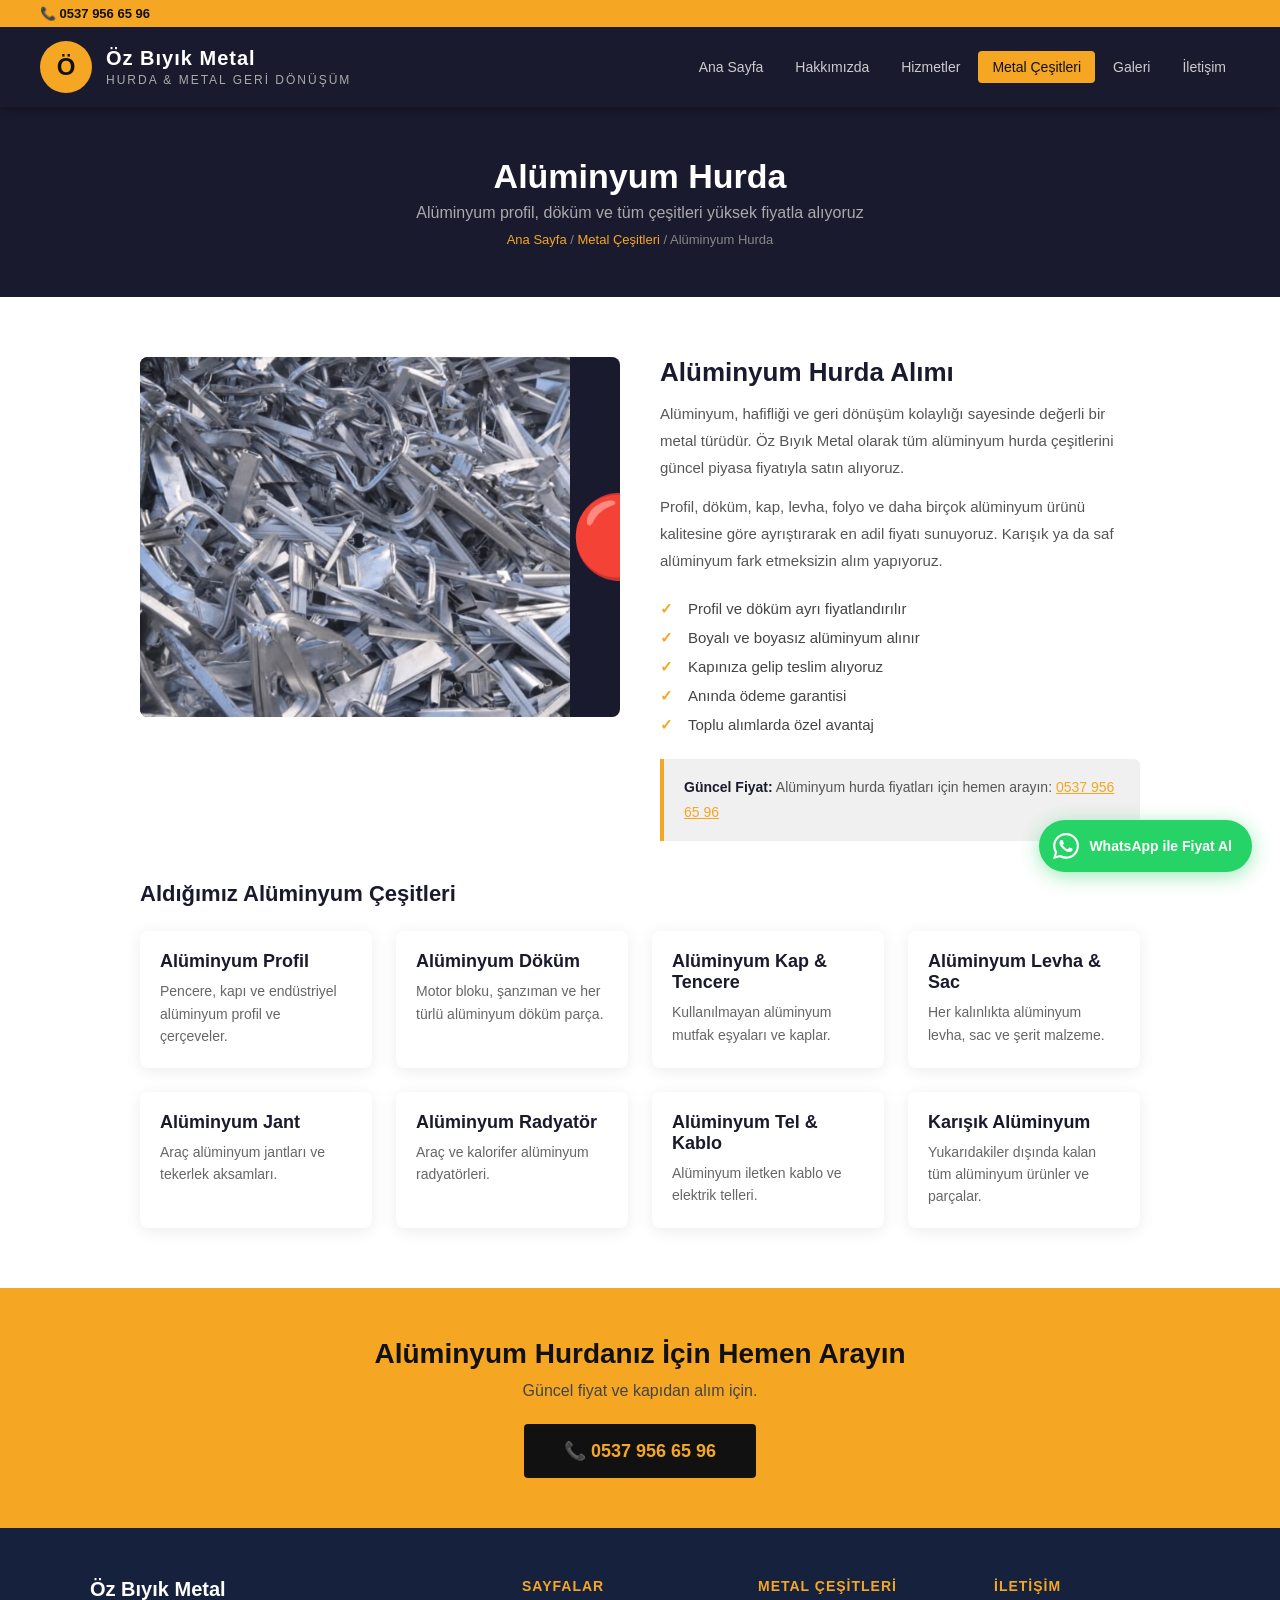
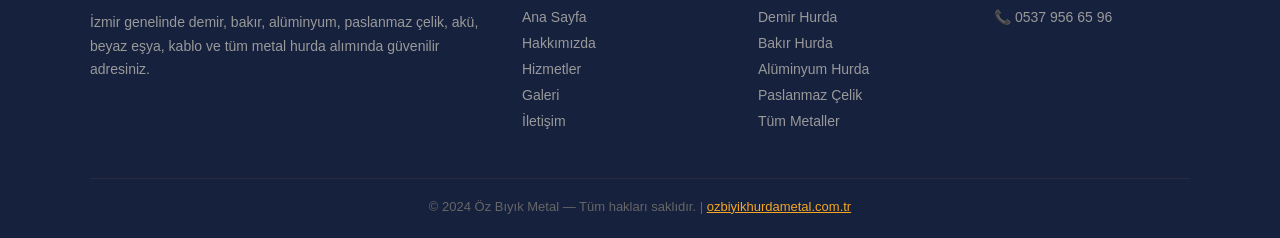
==== aluminyum.html @ ca0a22c1 "Oz Biyik Metal website - ilk yukleme" ====
﻿<!DOCTYPE html>
<html lang="tr">
<head>
  <meta charset="UTF-8">
  <meta name="viewport" content="width=device-width, initial-scale=1.0">
  <title>Öz Bıyık Metal – Alüminyum Hurda Alımı İzmir | Öz Bıyık Metal</title>
  <meta name="description" content="İzmir'de alüminyum profil, döküm, jant ve levha hurda alımı. 0537 956 65 96">
  <meta name="keywords" content="alüminyum hurda alım izmir, alüminyum profil hurda">
  <meta name="robots" content="index, follow">
  <meta name="author" content="Öz Bıyık Metal">
  <meta name="geo.region" content="TR-35">
  <meta name="geo.placename" content="İzmir">
  <meta property="og:type" content="website">
  <meta property="og:title" content="Öz Bıyık Metal – Alüminyum Hurda Alımı İzmir | Öz Bıyık Metal">
  <meta property="og:description" content="İzmir'de alüminyum profil, döküm, jant ve levha hurda alımı. 0537 956 65 96">
  <meta property="og:url" content="https://ozbiyikhurdametal.com.tr/aluminyum.html">
  <meta property="og:image" content="img/demir-hurdasi.avif">
  <meta property="og:locale" content="tr_TR">
  <meta property="og:site_name" content="Öz Bıyık Metal">
  <link rel="canonical" href="https://ozbiyikhurdametal.com.tr/aluminyum.html">
  <link rel="stylesheet" href="style.css">
</head>
<body>

<header>
  <div class="header-top">
    <a href="tel:05379566596">&#128222; 0537 956 65 96</a>
  </div>
  <div class="header-main">
    <a class="logo" href="index.html">
      <div class="logo-icon">Ö</div>
      <div class="logo-text">
        <h1>Öz Bıyık Metal</h1>
        <span>Hurda &amp; Metal Geri Dönüşüm</span>
      </div>
    </a>
    <button class="nav-toggle" id="navToggle" aria-label="Menüyü Aç/Kapat"><span></span><span></span><span></span></button>
    <nav id="mainNav">
      <a href="index.html">Ana Sayfa</a>
      <a href="hakkimizda.html">Hakkımızda</a>
      <a href="hizmetler.html">Hizmetler</a>
      <a href="metal-cesitleri.html" class="active">Metal Çeşitleri</a>
      <a href="galeri.html">Galeri</a>
      <a href="iletisim.html">İletişim</a>
    </nav>
  </div>
</header>

<div class="page-hero">
  <h2>Alüminyum Hurda</h2>
  <p>Alüminyum profil, döküm ve tüm çeşitleri yüksek fiyatla alıyoruz</p>
  <div class="breadcrumb"><a href="index.html">Ana Sayfa</a> / <a href="metal-cesitleri.html">Metal Çeşitleri</a> / Alüminyum Hurda</div>
</div>

<section class="section">
  <div class="metal-detail">
    <div class="metal-detail-hero">
      <div class="metal-detail-img">
        <img src="img/aluminyum-hurdasi.avif" alt="Alüminyum Hurda" onerror="this.style.display='none'">
        &#128308;
      </div>
      <div class="metal-info">
        <h3>Alüminyum Hurda Alımı</h3>
        <p>Alüminyum, hafifliği ve geri dönüşüm kolaylığı sayesinde değerli bir metal türüdür. Öz Bıyık Metal olarak tüm alüminyum hurda çeşitlerini güncel piyasa fiyatıyla satın alıyoruz.</p>
        <p>Profil, döküm, kap, levha, folyo ve daha birçok alüminyum ürünü kalitesine göre ayrıştırarak en adil fiyatı sunuyoruz. Karışık ya da saf alüminyum fark etmeksizin alım yapıyoruz.</p>
        <ul class="check-list">
          <li>Profil ve döküm ayrı fiyatlandırılır</li>
          <li>Boyalı ve boyasız alüminyum alınır</li>
          <li>Kapınıza gelip teslim alıyoruz</li>
          <li>Anında ödeme garantisi</li>
          <li>Toplu alımlarda özel avantaj</li>
        </ul>
        <div class="info-box">
          <p><strong>Güncel Fiyat:</strong> Alüminyum hurda fiyatları için hemen arayın: <a href="tel:05379566596" style="color:var(--gold);">0537 956 65 96</a></p>
        </div>
      </div>
    </div>

    <h3 style="font-size:22px;font-weight:800;color:var(--primary);margin-bottom:24px;">Aldığımız Alüminyum Çeşitleri</h3>
    <div class="grid-4">
      <div class="card"><div class="card-body"><h3>Alüminyum Profil</h3><p>Pencere, kapı ve endüstriyel alüminyum profil ve çerçeveler.</p></div></div>
      <div class="card"><div class="card-body"><h3>Alüminyum Döküm</h3><p>Motor bloku, şanzıman ve her türlü alüminyum döküm parça.</p></div></div>
      <div class="card"><div class="card-body"><h3>Alüminyum Kap &amp; Tencere</h3><p>Kullanılmayan alüminyum mutfak eşyaları ve kaplar.</p></div></div>
      <div class="card"><div class="card-body"><h3>Alüminyum Levha &amp; Sac</h3><p>Her kalınlıkta alüminyum levha, sac ve şerit malzeme.</p></div></div>
      <div class="card"><div class="card-body"><h3>Alüminyum Jant</h3><p>Araç alüminyum jantları ve tekerlek aksamları.</p></div></div>
      <div class="card"><div class="card-body"><h3>Alüminyum Radyatör</h3><p>Araç ve kalorifer alüminyum radyatörleri.</p></div></div>
      <div class="card"><div class="card-body"><h3>Alüminyum Tel &amp; Kablo</h3><p>Alüminyum iletken kablo ve elektrik telleri.</p></div></div>
      <div class="card"><div class="card-body"><h3>Karışık Alüminyum</h3><p>Yukarıdakiler dışında kalan tüm alüminyum ürünler ve parçalar.</p></div></div>
    </div>
  </div>
</section>

<section style="background: var(--gold); padding: 50px 40px; text-align: center;">
  <h2 style="font-size: 28px; font-weight: 800; color: #111; margin-bottom: 12px;">Alüminyum Hurdanız İçin Hemen Arayın</h2>
  <p style="color: #444; font-size: 16px; margin-bottom: 24px;">Güncel fiyat ve kapıdan alım için.</p>
  <a class="btn btn-gold" href="tel:05379566596" style="background: #111; color: var(--gold); font-size: 18px; padding: 16px 40px;">&#128222; 0537 956 65 96</a>
</section>

<footer>
  <div class="footer-grid">
    <div class="footer-brand"><h3>Öz Bıyık Metal</h3><p>İzmir genelinde demir, bakır, alüminyum, paslanmaz çelik, akü, beyaz eşya, kablo ve tüm metal hurda alımında güvenilir adresiniz.</p></div>
    <div class="footer-col"><h4>Sayfalar</h4><ul><li><a href="index.html">Ana Sayfa</a></li><li><a href="hakkimizda.html">Hakkımızda</a></li><li><a href="hizmetler.html">Hizmetler</a></li><li><a href="galeri.html">Galeri</a></li><li><a href="iletisim.html">İletişim</a></li></ul></div>
    <div class="footer-col"><h4>Metal Çeşitleri</h4><ul><li><a href="demir.html">Demir Hurda</a></li><li><a href="bakir.html">Bakır Hurda</a></li><li><a href="aluminyum.html">Alüminyum Hurda</a></li><li><a href="paslanmaz.html">Paslanmaz Çelik</a></li><li><a href="metal-cesitleri.html">Tüm Metaller</a></li></ul></div>
    <div class="footer-col"><h4>İletişim</h4><ul><li><a href="tel:05379566596">&#128222; 0537 956 65 96</a></li></ul></div>
  </div>
  <div class="footer-bottom"><p>&copy; 2024 Öz Bıyık Metal &mdash; Tüm hakları saklıdır. | <a href="http://ozbiyikhurdametal.com.tr" style="color: var(--gold);">ozbiyikhurdametal.com.tr</a></p></div>
</footer>


<!-- WhatsApp Float -->
<div class="wa-float">
  <a href="https://wa.me/905379566596?text=Merhaba%2C%20hurda%20fiyat%20almak%20istiyorum." target="_blank" rel="noopener" class="wa-btn">
    <svg viewBox="0 0 24 24" xmlns="http://www.w3.org/2000/svg"><path d="M17.472 14.382c-.297-.149-1.758-.867-2.03-.967-.273-.099-.471-.148-.67.15-.197.297-.767.966-.94 1.164-.173.199-.347.223-.644.075-.297-.15-1.255-.463-2.39-1.475-.883-.788-1.48-1.761-1.653-2.059-.173-.297-.018-.458.13-.606.134-.133.298-.347.446-.52.149-.174.198-.298.298-.497.099-.198.05-.371-.025-.52-.075-.149-.669-1.612-.916-2.207-.242-.579-.487-.5-.669-.51-.173-.008-.371-.01-.57-.01-.198 0-.52.074-.792.372-.272.297-1.04 1.016-1.04 2.479 0 1.462 1.065 2.875 1.213 3.074.149.198 2.096 3.2 5.077 4.487.709.306 1.262.489 1.694.625.712.227 1.36.195 1.871.118.571-.085 1.758-.719 2.006-1.413.248-.694.248-1.289.173-1.413-.074-.124-.272-.198-.57-.347m-5.421 7.403h-.004a9.87 9.87 0 0 1-5.031-1.378l-.361-.214-3.741.982.998-3.648-.235-.374a9.86 9.86 0 0 1-1.51-5.26c.001-5.45 4.436-9.884 9.888-9.884 2.64 0 5.122 1.03 6.988 2.898a9.825 9.825 0 0 1 2.893 6.994c-.003 5.45-4.437 9.884-9.885 9.884m8.413-18.297A11.815 11.815 0 0 0 12.05 0C5.495 0 .16 5.335.157 11.892c0 2.096.547 4.142 1.588 5.945L.057 24l6.305-1.654a11.882 11.882 0 0 0 5.683 1.448h.005c6.554 0 11.89-5.335 11.893-11.893a11.821 11.821 0 0 0-3.48-8.413z"/></svg>
    <span>WhatsApp ile Fiyat Al</span>
  </a>
</div>

<!-- Mobil Alt CTA Çubuğu -->
<div class="mobile-cta-bar">
  <a href="tel:05379566596" class="mcta-call">
    <svg viewBox="0 0 24 24"><path d="M6.62 10.79a15.05 15.05 0 0 0 6.59 6.59l2.2-2.2a1 1 0 0 1 1.02-.24c1.12.37 2.33.57 3.57.57a1 1 0 0 1 1 1V20a1 1 0 0 1-1 1C10.61 21 3 13.39 3 4a1 1 0 0 1 1-1h3.5a1 1 0 0 1 1 1c0 1.25.2 2.45.57 3.57a1 1 0 0 1-.25 1.02l-2.2 2.2z"/></svg>
    Hemen Ara
  </a>
  <a href="https://wa.me/905379566596?text=Merhaba%2C%20hurda%20fiyat%20almak%20istiyorum." target="_blank" rel="noopener" class="mcta-wa">
    <svg viewBox="0 0 24 24"><path d="M17.472 14.382c-.297-.149-1.758-.867-2.03-.967-.273-.099-.471-.148-.67.15-.197.297-.767.966-.94 1.164-.173.199-.347.223-.644.075-.297-.15-1.255-.463-2.39-1.475-.883-.788-1.48-1.761-1.653-2.059-.173-.297-.018-.458.13-.606.134-.133.298-.347.446-.52.149-.174.198-.298.298-.497.099-.198.05-.371-.025-.52-.075-.149-.669-1.612-.916-2.207-.242-.579-.487-.5-.669-.51-.173-.008-.371-.01-.57-.01-.198 0-.52.074-.792.372-.272.297-1.04 1.016-1.04 2.479 0 1.462 1.065 2.875 1.213 3.074.149.198 2.096 3.2 5.077 4.487.709.306 1.262.489 1.694.625.712.227 1.36.195 1.871.118.571-.085 1.758-.719 2.006-1.413.248-.694.248-1.289.173-1.413-.074-.124-.272-.198-.57-.347m-5.421 7.403h-.004a9.87 9.87 0 0 1-5.031-1.378l-.361-.214-3.741.982.998-3.648-.235-.374a9.86 9.86 0 0 1-1.51-5.26c.001-5.45 4.436-9.884 9.888-9.884 2.64 0 5.122 1.03 6.988 2.898a9.825 9.825 0 0 1 2.893 6.994c-.003 5.45-4.437 9.884-9.885 9.884m8.413-18.297A11.815 11.815 0 0 0 12.05 0C5.495 0 .16 5.335.157 11.892c0 2.096.547 4.142 1.588 5.945L.057 24l6.305-1.654a11.882 11.882 0 0 0 5.683 1.448h.005c6.554 0 11.89-5.335 11.893-11.893a11.821 11.821 0 0 0-3.48-8.413z"/></svg>
    WhatsApp Fiyat Al
  </a>
</div>
<script src="main.js"></script>
</body>
</html>
---- style.css ----
﻿* {
  margin: 0;
  padding: 0;
  box-sizing: border-box;
}

:root {
  --primary: #1a1a2e;
  --secondary: #16213e;
  --accent: #e94560;
  --gold: #f5a623;
  --light: #f0f0f0;
  --text: #333;
  --border: #ddd;
}

body {
  font-family: 'Segoe UI', Tahoma, Geneva, Verdana, sans-serif;
  color: var(--text);
  background: #fff;
}

/* ── HEADER ── */
header {
  background: var(--primary);
  color: #fff;
  padding: 0;
  position: sticky;
  top: 0;
  z-index: 1000;
  box-shadow: 0 2px 10px rgba(0,0,0,0.4);
}

.header-top {
  background: var(--gold);
  color: #111;
  padding: 6px 40px;
  font-size: 13px;
  display: flex;
  justify-content: space-between;
  align-items: center;
}

.header-top a {
  color: #111;
  text-decoration: none;
  font-weight: 600;
}

.header-main {
  display: flex;
  align-items: center;
  justify-content: space-between;
  padding: 14px 40px;
}

.logo {
  display: flex;
  align-items: center;
  gap: 14px;
  text-decoration: none;
  color: #fff;
}

.logo-icon {
  width: 52px;
  height: 52px;
  background: var(--gold);
  border-radius: 50%;
  display: flex;
  align-items: center;
  justify-content: center;
  font-size: 24px;
  font-weight: 900;
  color: #111;
}

.logo-text h1 {
  font-size: 20px;
  font-weight: 800;
  letter-spacing: 1px;
}

.logo-text span {
  font-size: 12px;
  color: #aaa;
  letter-spacing: 2px;
  text-transform: uppercase;
}

nav {
  display: flex;
  gap: 4px;
  flex-wrap: wrap;
}

nav a {
  color: #ccc;
  text-decoration: none;
  padding: 8px 14px;
  border-radius: 4px;
  font-size: 14px;
  font-weight: 500;
  transition: all 0.2s;
}

nav a:hover,
nav a.active {
  background: var(--gold);
  color: #111;
}

/* ── HERO ── */
.hero {
  background: linear-gradient(135deg, #1a1a2e 0%, #2d2d44 50%, #1a1a2e 100%);
  color: #fff;
  padding: 80px 40px;
  text-align: center;
  position: relative;
  overflow: hidden;
}

.hero::before {
  content: '';
  position: absolute;
  inset: 0;
  background: url('img/hero-bg.avif') center/cover no-repeat;
  opacity: 0.15;
}

.hero-content {
  position: relative;
  max-width: 800px;
  margin: 0 auto;
}

.hero h2 {
  font-size: 44px;
  font-weight: 900;
  line-height: 1.2;
  margin-bottom: 16px;
}

.hero h2 span {
  color: var(--gold);
}

.hero p {
  font-size: 18px;
  color: #bbb;
  margin-bottom: 32px;
  line-height: 1.7;
}

.btn {
  display: inline-block;
  padding: 14px 32px;
  border-radius: 4px;
  font-size: 15px;
  font-weight: 700;
  text-decoration: none;
  transition: all 0.2s;
  cursor: pointer;
  border: none;
}

.btn-gold {
  background: var(--gold);
  color: #111;
}

.btn-gold:hover {
  background: #d4911e;
  transform: translateY(-1px);
}

.btn-outline {
  border: 2px solid var(--gold);
  color: var(--gold);
  background: transparent;
  margin-left: 12px;
}

.btn-outline:hover {
  background: var(--gold);
  color: #111;
}

/* ── SECTIONS ── */
.section {
  padding: 60px 40px;
}

.section-alt {
  background: var(--light);
}

.section-dark {
  background: var(--primary);
  color: #fff;
}

.section-title {
  text-align: center;
  margin-bottom: 48px;
}

.section-title h2 {
  font-size: 32px;
  font-weight: 800;
  color: var(--primary);
  margin-bottom: 8px;
}

.section-dark .section-title h2 {
  color: var(--gold);
}

.section-title p {
  color: #666;
  font-size: 16px;
}

.section-dark .section-title p {
  color: #aaa;
}

.section-title .underline {
  width: 60px;
  height: 4px;
  background: var(--gold);
  margin: 12px auto 0;
  border-radius: 2px;
}

/* ── CARDS / GRID ── */
.grid-3 {
  display: grid;
  grid-template-columns: repeat(auto-fit, minmax(260px, 1fr));
  gap: 24px;
  max-width: 1100px;
  margin: 0 auto;
}

.grid-4 {
  display: grid;
  grid-template-columns: repeat(auto-fit, minmax(220px, 1fr));
  gap: 24px;
  max-width: 1100px;
  margin: 0 auto;
}

.card {
  background: #fff;
  border-radius: 8px;
  box-shadow: 0 3px 16px rgba(0,0,0,0.08);
  overflow: hidden;
  transition: transform 0.2s, box-shadow 0.2s;
  text-decoration: none;
  color: inherit;
  display: block;
}

.card:hover {
  transform: translateY(-4px);
  box-shadow: 0 8px 28px rgba(0,0,0,0.14);
}

.card-img {
  width: 100%;
  height: 200px;
  object-fit: cover;
  background: #2a2a3e;
  display: flex;
  align-items: center;
  justify-content: center;
  font-size: 60px;
}

.card-img img {
  width: 100%;
  height: 100%;
  object-fit: cover;
}

.card-body {
  padding: 20px;
}

.card-body h3 {
  font-size: 18px;
  font-weight: 700;
  margin-bottom: 8px;
  color: var(--primary);
}

.card-body p {
  font-size: 14px;
  color: #666;
  line-height: 1.6;
}

/* ── STATS ── */
.stats {
  display: flex;
  justify-content: center;
  gap: 60px;
  padding: 50px 40px;
  background: var(--gold);
  flex-wrap: wrap;
}

.stat {
  text-align: center;
}

.stat h3 {
  font-size: 42px;
  font-weight: 900;
  color: #111;
  line-height: 1;
}

.stat p {
  font-size: 14px;
  color: #444;
  font-weight: 600;
  margin-top: 4px;
  text-transform: uppercase;
  letter-spacing: 1px;
}

/* ── WHY US ── */
.feature-list {
  max-width: 900px;
  margin: 0 auto;
  display: grid;
  grid-template-columns: repeat(auto-fit, minmax(260px, 1fr));
  gap: 28px;
}

.feature-item {
  display: flex;
  gap: 16px;
  align-items: flex-start;
}

.feature-icon {
  font-size: 32px;
  flex-shrink: 0;
  margin-top: 2px;
}

.feature-item h4 {
  font-size: 16px;
  font-weight: 700;
  margin-bottom: 6px;
  color: var(--primary);
}

.feature-item p {
  font-size: 14px;
  color: #555;
  line-height: 1.6;
}

/* ── PAGE HERO (inner pages) ── */
.page-hero {
  background: var(--primary);
  color: #fff;
  padding: 50px 40px;
  text-align: center;
}

.page-hero h2 {
  font-size: 34px;
  font-weight: 800;
}

.page-hero p {
  color: #aaa;
  margin-top: 8px;
}

.breadcrumb {
  font-size: 13px;
  color: #888;
  margin-top: 10px;
}

.breadcrumb a {
  color: var(--gold);
  text-decoration: none;
}

/* ── GALLERY ── */
.gallery-grid {
  display: grid;
  grid-template-columns: repeat(auto-fill, minmax(280px, 1fr));
  gap: 16px;
  max-width: 1100px;
  margin: 0 auto;
}

.gallery-item {
  border-radius: 8px;
  overflow: hidden;
  aspect-ratio: 4/3;
  background: #1a1a2e;
  display: flex;
  align-items: center;
  justify-content: center;
  font-size: 48px;
  cursor: pointer;
}

.gallery-item img {
  width: 100%;
  height: 100%;
  object-fit: cover;
  transition: transform 0.3s;
}

.gallery-item:hover img {
  transform: scale(1.05);
}

/* ── CONTACT ── */
.contact-grid {
  display: grid;
  grid-template-columns: 1fr 1fr;
  gap: 48px;
  max-width: 1000px;
  margin: 0 auto;
}

@media (max-width: 700px) {
  .contact-grid { grid-template-columns: 1fr; }
}

.contact-info h3 {
  font-size: 22px;
  font-weight: 700;
  margin-bottom: 24px;
  color: var(--primary);
}

.contact-item {
  display: flex;
  gap: 14px;
  margin-bottom: 20px;
  align-items: flex-start;
}

.contact-icon {
  font-size: 22px;
  flex-shrink: 0;
  width: 44px;
  height: 44px;
  background: var(--gold);
  border-radius: 50%;
  display: flex;
  align-items: center;
  justify-content: center;
}

.contact-item h4 {
  font-size: 14px;
  font-weight: 700;
  color: #888;
  text-transform: uppercase;
  letter-spacing: 1px;
  margin-bottom: 4px;
}

.contact-item p, .contact-item a {
  font-size: 15px;
  color: var(--text);
  text-decoration: none;
  line-height: 1.5;
}

.contact-form h3 {
  font-size: 22px;
  font-weight: 700;
  margin-bottom: 24px;
  color: var(--primary);
}

.form-group {
  margin-bottom: 16px;
}

.form-group label {
  display: block;
  font-size: 13px;
  font-weight: 600;
  color: #555;
  margin-bottom: 6px;
}

.form-group input,
.form-group textarea,
.form-group select {
  width: 100%;
  padding: 10px 14px;
  border: 2px solid var(--border);
  border-radius: 4px;
  font-size: 14px;
  font-family: inherit;
  transition: border-color 0.2s;
}

.form-group input:focus,
.form-group textarea:focus,
.form-group select:focus {
  outline: none;
  border-color: var(--gold);
}

.form-group textarea {
  resize: vertical;
  min-height: 110px;
}

/* ── TABLE ── */
.price-table {
  max-width: 800px;
  margin: 0 auto;
  width: 100%;
  border-collapse: collapse;
  border-radius: 8px;
  overflow: hidden;
  box-shadow: 0 3px 16px rgba(0,0,0,0.08);
}

.price-table th {
  background: var(--primary);
  color: #fff;
  padding: 14px 20px;
  text-align: left;
  font-size: 14px;
  text-transform: uppercase;
  letter-spacing: 1px;
}

.price-table td {
  padding: 12px 20px;
  border-bottom: 1px solid var(--border);
  font-size: 15px;
}

.price-table tr:nth-child(even) td {
  background: #f9f9f9;
}

.price-table tr:hover td {
  background: #fff8ec;
}

.badge {
  display: inline-block;
  padding: 3px 10px;
  border-radius: 12px;
  font-size: 12px;
  font-weight: 700;
}

.badge-green { background: #e6f9f0; color: #1a7a4a; }
.badge-blue  { background: #e8f0fe; color: #1a56db; }
.badge-gold  { background: #fff8e1; color: #b45309; }

/* ── ABOUT ── */
.about-grid {
  display: grid;
  grid-template-columns: 1fr 1fr;
  gap: 60px;
  align-items: center;
  max-width: 1000px;
  margin: 0 auto;
}

@media (max-width: 700px) {
  .about-grid { grid-template-columns: 1fr; }
}

.about-img {
  border-radius: 8px;
  overflow: hidden;
  background: #1a1a2e;
  min-height: 320px;
  display: flex;
  align-items: center;
  justify-content: center;
  font-size: 80px;
}

.about-img img {
  width: 100%;
  height: 100%;
  object-fit: cover;
}

.about-text h2 {
  font-size: 30px;
  font-weight: 800;
  color: var(--primary);
  margin-bottom: 16px;
}

.about-text p {
  color: #555;
  font-size: 15px;
  line-height: 1.8;
  margin-bottom: 14px;
}

.check-list {
  list-style: none;
  margin: 20px 0;
}

.check-list li {
  padding: 6px 0;
  padding-left: 28px;
  position: relative;
  color: #444;
  font-size: 15px;
}

.check-list li::before {
  content: '✓';
  position: absolute;
  left: 0;
  color: var(--gold);
  font-weight: 900;
}

/* ── MAP ── */
.map-container {
  max-width: 1000px;
  margin: 0 auto;
  border-radius: 8px;
  overflow: hidden;
  box-shadow: 0 3px 16px rgba(0,0,0,0.1);
}

.map-container iframe {
  width: 100%;
  height: 380px;
  border: none;
  display: block;
}

/* ── HAMBURGER MENÜ BUTONU ── */
.nav-toggle {
  display: none;
  flex-direction: column;
  justify-content: center;
  gap: 6px;
  background: none;
  border: none;
  cursor: pointer;
  padding: 8px 6px;
  z-index: 1100;
  flex-shrink: 0;
}

.nav-toggle span {
  display: block;
  width: 26px;
  height: 3px;
  background: #fff;
  border-radius: 2px;
  transition: transform 0.3s ease, opacity 0.3s ease;
}

.nav-toggle.active span:nth-child(1) { transform: rotate(45deg) translate(6px, 6px); }
.nav-toggle.active span:nth-child(2) { opacity: 0; transform: scaleX(0); }
.nav-toggle.active span:nth-child(3) { transform: rotate(-45deg) translate(6px, -6px); }

/* Mobil nav açıkken body scroll kilidi */
body.nav-open { overflow: hidden; }

/* ── MOBİL ALT ÇUBUK (WhatsApp + Ara) ── */
.mobile-cta-bar {
  display: none;
  position: fixed;
  bottom: 0; left: 0; right: 0;
  z-index: 9999;
  display: flex;
}

.mobile-cta-bar a {
  flex: 1;
  display: flex;
  align-items: center;
  justify-content: center;
  gap: 8px;
  padding: 14px 10px;
  font-size: 15px;
  font-weight: 700;
  text-decoration: none;
  color: #fff;
}

.mobile-cta-bar .mcta-call {
  background: #1a1a2e;
}

.mobile-cta-bar .mcta-wa {
  background: #25D366;
}

.mobile-cta-bar svg {
  width: 20px; height: 20px;
  fill: #fff;
  flex-shrink: 0;
}

@media (min-width: 769px) {
  .mobile-cta-bar { display: none !important; }
  body { padding-bottom: 0; }
}

@media (max-width: 768px) {
  /* Hamburger göster */
  .nav-toggle { display: flex; }

  /* Nav overlay */
  nav {
    display: none;
    position: fixed;
    top: 0; left: 0; right: 0; bottom: 0;
    background: rgba(18, 18, 42, 0.97);
    flex-direction: column;
    align-items: center;
    justify-content: center;
    gap: 4px;
    z-index: 1050;
    backdrop-filter: blur(6px);
  }
  nav.open { display: flex; }
  nav a {
    font-size: 20px;
    font-weight: 700;
    padding: 15px 60px;
    width: 100%;
    max-width: 320px;
    text-align: center;
    border-radius: 8px;
    color: #ddd;
    border: 1px solid rgba(255,255,255,0.07);
  }
  nav a:hover, nav a.active {
    background: var(--gold);
    color: #111;
    border-color: var(--gold);
  }

  /* Mobile CTA bar */
  .mobile-cta-bar { display: flex; }
  body { padding-bottom: 56px; }
  /* Mobilde float WA butonu gizle — alt çubukta zaten var */
  .wa-float { display: none; }

  /* Header */
  .header-top { font-size: 11px; padding: 6px 16px; }
  .header-main { padding: 12px 16px; }

  /* Logo küçült */
  .logo-icon { width: 42px; height: 42px; font-size: 20px; }
  .logo-text h1 { font-size: 16px; }
  .logo-text span { display: none; }

  /* Hero */
  .hero { padding: 56px 20px; }
  .hero h2 { font-size: 28px; }
  .hero p { font-size: 15px; margin-bottom: 24px; }

  /* Hero butonları alt alta */
  .hero-content .btn { display: block; width: 100%; max-width: 280px; margin: 0 auto; text-align: center; }
  .hero-content .btn-outline { margin-left: 0; margin-top: 10px; }

  /* Sections */
  .section { padding: 40px 16px; }
  .why-section { padding: 50px 16px; }
  .section-title h2 { font-size: 24px; }
  .section-title p { font-size: 14px; }

  /* Stats */
  .stats { gap: 28px; padding: 36px 16px; flex-wrap: wrap; }
  .stat h3 { font-size: 34px; }

  /* Page hero */
  .page-hero { padding: 36px 16px; }
  .page-hero h2 { font-size: 24px; }

  /* Table yatay scroll */
  .table-wrap { overflow-x: auto; -webkit-overflow-scrolling: touch; }
  .price-table { min-width: 540px; }

  /* Footer */
  .footer-grid { grid-template-columns: 1fr 1fr; }
  footer { padding: 36px 16px 20px; }
}

/* ── WHATSAPP FLOATING BUTTON ── */
.wa-float {
  position: fixed;
  bottom: 28px;
  right: 28px;
  z-index: 9000;
}

.wa-btn {
  display: flex;
  align-items: center;
  gap: 10px;
  background: #25D366;
  color: #fff;
  text-decoration: none;
  padding: 13px 20px 13px 14px;
  border-radius: 50px;
  font-size: 14px;
  font-weight: 700;
  box-shadow: 0 4px 20px rgba(37,211,102,0.45);
  transition: transform 0.2s, box-shadow 0.2s;
  animation: wa-pulse 2.5s ease-in-out infinite;
  white-space: nowrap;
}

.wa-btn:hover {
  transform: scale(1.05);
  box-shadow: 0 6px 28px rgba(37,211,102,0.65);
  animation: none;
}

.wa-btn svg {
  width: 26px;
  height: 26px;
  fill: #fff;
  flex-shrink: 0;
}

@keyframes wa-pulse {
  0%,100% { box-shadow: 0 4px 20px rgba(37,211,102,0.45); }
  50%      { box-shadow: 0 4px 32px rgba(37,211,102,0.75), 0 0 0 7px rgba(37,211,102,0.1); }
}

@media (max-width: 480px) {
  .wa-btn span { display: none; }
  .wa-btn { padding: 15px; border-radius: 50%; }
}

/* ── NEDEN BİZ – yeni tasarım ── */
.why-section {
  background: linear-gradient(160deg, #12122a 0%, #1e1e38 60%, #12122a 100%);
  padding: 80px 40px;
  position: relative;
  overflow: hidden;
}

.why-section::before {
  content: '';
  position: absolute;
  width: 600px; height: 600px;
  background: radial-gradient(circle, rgba(245,166,35,0.07) 0%, transparent 70%);
  top: -100px; right: -100px;
  border-radius: 50%;
  pointer-events: none;
}

.why-section .section-title h2 { color: #fff; }
.why-section .section-title p  { color: #9999bb; }

.why-grid {
  display: grid;
  grid-template-columns: repeat(3, 1fr);
  gap: 20px;
  max-width: 1100px;
  margin: 0 auto;
}

@media (max-width: 900px) { .why-grid { grid-template-columns: repeat(2, 1fr); } }
@media (max-width: 560px) { .why-grid { grid-template-columns: 1fr; } }

.why-card {
  background: rgba(255,255,255,0.04);
  border: 1px solid rgba(255,255,255,0.09);
  border-radius: 14px;
  padding: 34px 26px 28px;
  text-align: left;
  transition: transform 0.25s, border-color 0.25s, background 0.25s;
  position: relative;
  overflow: hidden;
}

.why-card::after {
  content: '';
  position: absolute;
  top: 0; left: 0; right: 0;
  height: 3px;
  background: var(--gold);
  transform: scaleX(0);
  transform-origin: left;
  transition: transform 0.3s ease;
  border-radius: 14px 14px 0 0;
}

.why-card:hover {
  transform: translateY(-5px);
  border-color: rgba(245,166,35,0.4);
  background: rgba(255,255,255,0.07);
}

.why-card:hover::after { transform: scaleX(1); }

.why-icon-wrap {
  width: 60px; height: 60px;
  background: var(--gold);
  border-radius: 14px;
  display: flex;
  align-items: center;
  justify-content: center;
  margin-bottom: 20px;
  flex-shrink: 0;
}

.why-icon-wrap svg {
  width: 28px; height: 28px;
  fill: #111;
}

.why-icon-wrap .icon-text {
  font-size: 24px;
  font-weight: 900;
  color: #111;
  line-height: 1;
}

.why-card h4 {
  color: #fff;
  font-size: 16px;
  font-weight: 700;
  margin-bottom: 9px;
  letter-spacing: .2px;
}

.why-card p {
  color: #9999bb;
  font-size: 13.5px;
  line-height: 1.7;
}

/* ── İLÇELER / HİZMET BÖLGELERİ ── */
.district-grid {
  display: flex;
  flex-wrap: wrap;
  gap: 10px;
  justify-content: center;
  max-width: 980px;
  margin: 0 auto 32px;
}

.district-badge {
  display: inline-block;
  padding: 9px 18px;
  background: #fff;
  border: 1.5px solid var(--border);
  border-radius: 50px;
  font-size: 13px;
  font-weight: 600;
  color: var(--primary);
  text-decoration: none;
  transition: all 0.18s;
  white-space: nowrap;
}

.district-badge:hover {
  background: var(--gold);
  border-color: var(--gold);
  color: #111;
  transform: translateY(-1px);
}

.district-seo-text {
  max-width: 860px;
  margin: 0 auto;
  font-size: 14px;
  color: #666;
  line-height: 1.8;
  text-align: center;
}

/* ── MÜŞTERİ YORUMLARI ── */
.review-grid {
  display: grid;
  grid-template-columns: repeat(auto-fit, minmax(280px, 1fr));
  gap: 24px;
  max-width: 1000px;
  margin: 0 auto;
}

.review-card {
  background: #fff;
  border-radius: 12px;
  padding: 28px;
  box-shadow: 0 4px 20px rgba(0,0,0,0.07);
  border-top: 4px solid var(--gold);
  position: relative;
}

.review-stars {
  color: var(--gold);
  font-size: 20px;
  letter-spacing: 2px;
  margin-bottom: 12px;
}

.review-text {
  font-size: 15px;
  color: #444;
  line-height: 1.7;
  margin-bottom: 18px;
  font-style: italic;
}

.review-author {
  display: flex;
  align-items: center;
  gap: 12px;
}

.review-avatar {
  width: 44px;
  height: 44px;
  background: var(--primary);
  border-radius: 50%;
  display: flex;
  align-items: center;
  justify-content: center;
  color: var(--gold);
  font-size: 18px;
  font-weight: 800;
  flex-shrink: 0;
}

.review-name {
  font-weight: 700;
  font-size: 15px;
  color: var(--primary);
}

.review-date {
  font-size: 12px;
  color: #999;
}

/* ── SSS / FAQ ── */
.faq-list {
  max-width: 800px;
  margin: 0 auto;
}

.faq-item {
  border: 1px solid var(--border);
  border-radius: 8px;
  margin-bottom: 12px;
  overflow: hidden;
}

.faq-question {
  width: 100%;
  background: #fff;
  border: none;
  padding: 18px 22px;
  text-align: left;
  font-size: 15px;
  font-weight: 700;
  color: var(--primary);
  cursor: pointer;
  display: flex;
  justify-content: space-between;
  align-items: center;
  gap: 16px;
  transition: background 0.2s;
  font-family: inherit;
}

.faq-question:hover { background: #fffbf2; }
.faq-question.active { background: var(--primary); color: #fff; }

.faq-arrow {
  font-size: 18px;
  transition: transform 0.3s;
  flex-shrink: 0;
  color: var(--gold);
}

.faq-question.active .faq-arrow { transform: rotate(180deg); }
.faq-question.active .faq-arrow { color: var(--gold); }

.faq-answer {
  display: none;
  padding: 16px 22px 20px;
  font-size: 14px;
  color: #555;
  line-height: 1.7;
  background: #fafafa;
  border-top: 1px solid var(--border);
}

.faq-answer.open { display: block; }

/* ── FOOTER ── */
footer {
  background: var(--secondary);
  color: #ccc;
  padding: 50px 40px 24px;
}

.footer-grid {
  display: grid;
  grid-template-columns: 2fr 1fr 1fr 1fr;
  gap: 40px;
  max-width: 1100px;
  margin: 0 auto 40px;
}

@media (max-width: 800px) {
  .footer-grid { grid-template-columns: 1fr 1fr; }
}

@media (max-width: 480px) {
  .footer-grid { grid-template-columns: 1fr; }
  .hero h2 { font-size: 22px; }
  .stats { gap: 20px; }
  .stat h3 { font-size: 30px; }
  .section { padding: 36px 14px; }
}

.footer-brand h3 {
  color: #fff;
  font-size: 20px;
  font-weight: 800;
  margin-bottom: 10px;
}

.footer-brand p {
  font-size: 14px;
  line-height: 1.7;
  color: #999;
}

.footer-col h4 {
  color: var(--gold);
  font-size: 14px;
  font-weight: 700;
  text-transform: uppercase;
  letter-spacing: 1px;
  margin-bottom: 14px;
}

.footer-col ul {
  list-style: none;
}

.footer-col ul li {
  margin-bottom: 8px;
}

.footer-col ul li a {
  color: #999;
  text-decoration: none;
  font-size: 14px;
  transition: color 0.2s;
}

.footer-col ul li a:hover {
  color: var(--gold);
}

.footer-bottom {
  border-top: 1px solid #2a2a3e;
  padding-top: 20px;
  text-align: center;
  font-size: 13px;
  color: #666;
  max-width: 1100px;
  margin: 0 auto;
}

/* ── METAL DETAIL PAGE ── */
.metal-detail {
  max-width: 1000px;
  margin: 0 auto;
}

.metal-detail-hero {
  display: grid;
  grid-template-columns: 1fr 1fr;
  gap: 40px;
  align-items: start;
  margin-bottom: 40px;
}

@media (max-width: 700px) {
  .metal-detail-hero { grid-template-columns: 1fr; }
}

.metal-detail-img {
  border-radius: 8px;
  overflow: hidden;
  background: #1a1a2e;
  min-height: 280px;
  display: flex;
  align-items: center;
  justify-content: center;
  font-size: 80px;
}

.metal-detail-img img {
  width: 100%;
  height: 100%;
  object-fit: cover;
}

.metal-info h3 {
  font-size: 26px;
  font-weight: 800;
  color: var(--primary);
  margin-bottom: 12px;
}

.metal-info p {
  color: #555;
  font-size: 15px;
  line-height: 1.8;
  margin-bottom: 12px;
}

.info-box {
  background: var(--light);
  border-left: 4px solid var(--gold);
  padding: 16px 20px;
  border-radius: 0 6px 6px 0;
  margin-top: 16px;
}

.info-box p {
  font-size: 14px;
  color: #555;
  margin: 0;
}

.info-box strong {
  color: var(--primary);
}
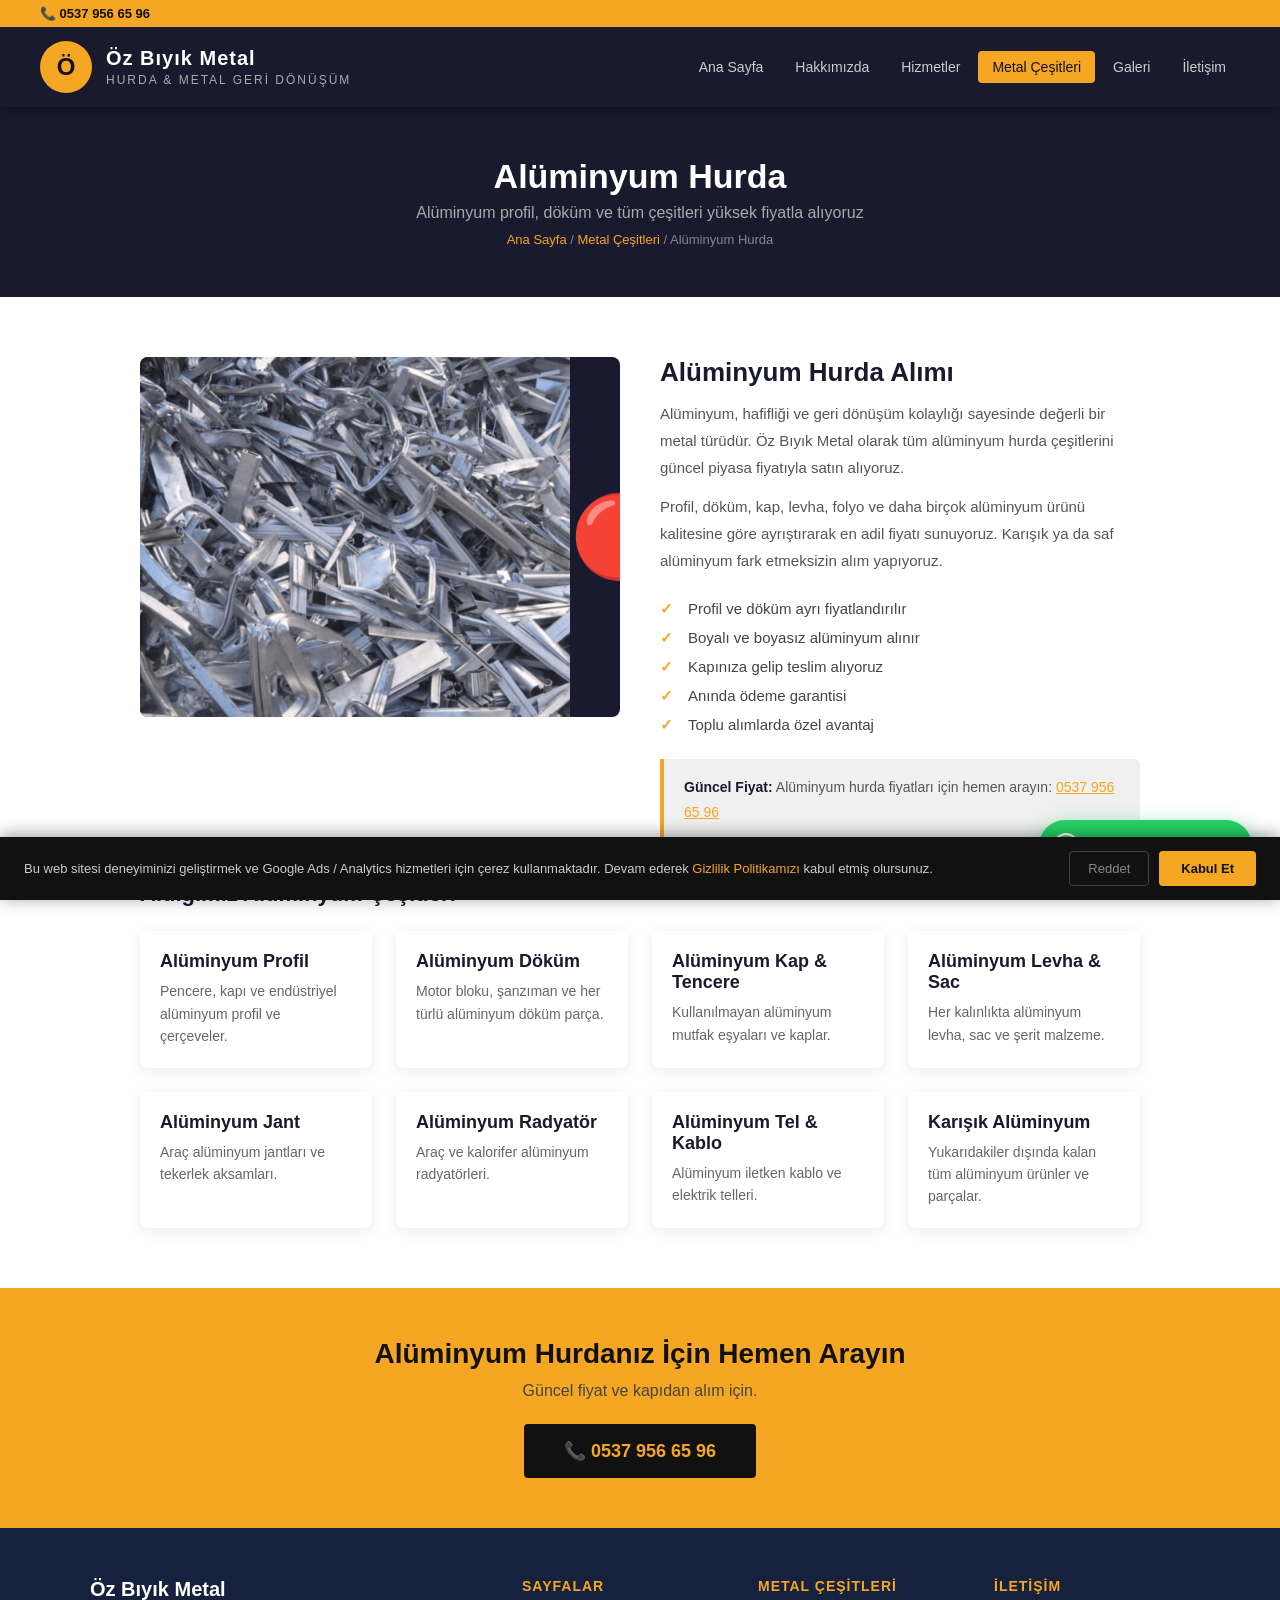
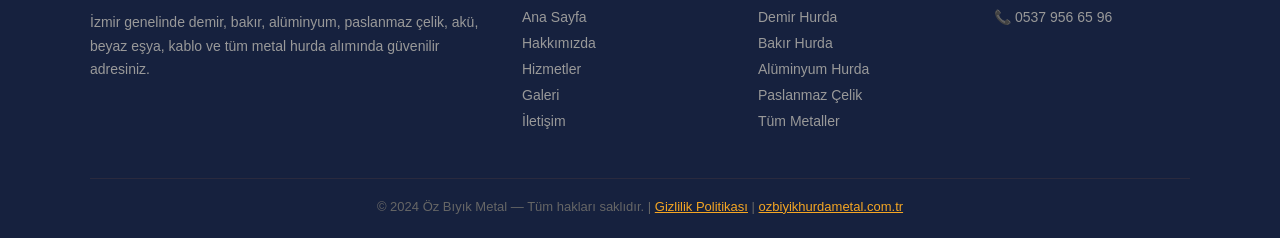
==== commit fce6790c: "Google Ads uyumu: GTM placeholder, KVKK bar, gizlilik politikasi, llms.txt" ====
--- a/aluminyum.html
+++ b/aluminyum.html
@@ -1,6 +1,10 @@
 ﻿<!DOCTYPE html>
 <html lang="tr">
 <head>
+  <!-- ═══════════════════════════════════════════════
+       GOOGLE TAG MANAGER — GTM kodunuzu buraya yapıştırın
+       https://tagmanager.google.com → Yeni Hesap → Kodu Kopyala
+  ════════════════════════════════════════════════════ -->
   <meta charset="UTF-8">
   <meta name="viewport" content="width=device-width, initial-scale=1.0">
   <title>Öz Bıyık Metal – Alüminyum Hurda Alımı İzmir | Öz Bıyık Metal</title>
@@ -21,6 +25,7 @@
   <link rel="stylesheet" href="style.css">
 </head>
 <body>
+  <!-- GTM noscript — <body> hemen altına yapıştırın -->
 
 <header>
   <div class="header-top">
@@ -103,7 +108,7 @@
     <div class="footer-col"><h4>Metal Çeşitleri</h4><ul><li><a href="demir.html">Demir Hurda</a></li><li><a href="bakir.html">Bakır Hurda</a></li><li><a href="aluminyum.html">Alüminyum Hurda</a></li><li><a href="paslanmaz.html">Paslanmaz Çelik</a></li><li><a href="metal-cesitleri.html">Tüm Metaller</a></li></ul></div>
     <div class="footer-col"><h4>İletişim</h4><ul><li><a href="tel:05379566596">&#128222; 0537 956 65 96</a></li></ul></div>
   </div>
-  <div class="footer-bottom"><p>&copy; 2024 Öz Bıyık Metal &mdash; Tüm hakları saklıdır. | <a href="http://ozbiyikhurdametal.com.tr" style="color: var(--gold);">ozbiyikhurdametal.com.tr</a></p></div>
+  <div class="footer-bottom"><p>&copy; 2024 Öz Bıyık Metal &mdash; Tüm hakları saklıdır. | <a href="gizlilik-politikasi.html" style="color:var(--gold);">Gizlilik Politikası</a> | <a href="http://ozbiyikhurdametal.com.tr" style="color: var(--gold);">ozbiyikhurdametal.com.tr</a></p></div>
 </footer>
 
 
@@ -137,3 +142,5 @@
 
 
 
+
+
--- a/style.css
+++ b/style.css
@@ -953,6 +953,57 @@
   line-height: 1.7;
 }
 
+/* ── KVKK ÇEREZ BARI ── */
+.kvkk-bar {
+  position: fixed;
+  bottom: 0; left: 0; right: 0;
+  background: #111;
+  color: #ccc;
+  font-size: 13px;
+  padding: 14px 24px;
+  display: flex;
+  align-items: center;
+  justify-content: space-between;
+  gap: 16px;
+  z-index: 10000;
+  flex-wrap: wrap;
+  box-shadow: 0 -2px 16px rgba(0,0,0,0.4);
+}
+
+.kvkk-bar p { margin: 0; line-height: 1.5; flex: 1; min-width: 200px; }
+.kvkk-bar a { color: var(--gold); text-decoration: none; }
+
+.kvkk-bar-btns { display: flex; gap: 10px; flex-shrink: 0; }
+
+.kvkk-accept {
+  background: var(--gold);
+  color: #111;
+  border: none;
+  padding: 9px 22px;
+  border-radius: 4px;
+  font-size: 13px;
+  font-weight: 700;
+  cursor: pointer;
+  font-family: inherit;
+}
+
+.kvkk-decline {
+  background: transparent;
+  color: #888;
+  border: 1px solid #444;
+  padding: 9px 18px;
+  border-radius: 4px;
+  font-size: 13px;
+  cursor: pointer;
+  font-family: inherit;
+}
+
+.kvkk-decline:hover { color: #ccc; border-color: #888; }
+
+@media (max-width: 768px) {
+  .kvkk-bar { bottom: 56px; padding: 12px 16px; font-size: 12px; }
+}
+
 /* ── İLÇELER / HİZMET BÖLGELERİ ── */
 .district-grid {
   display: flex;
